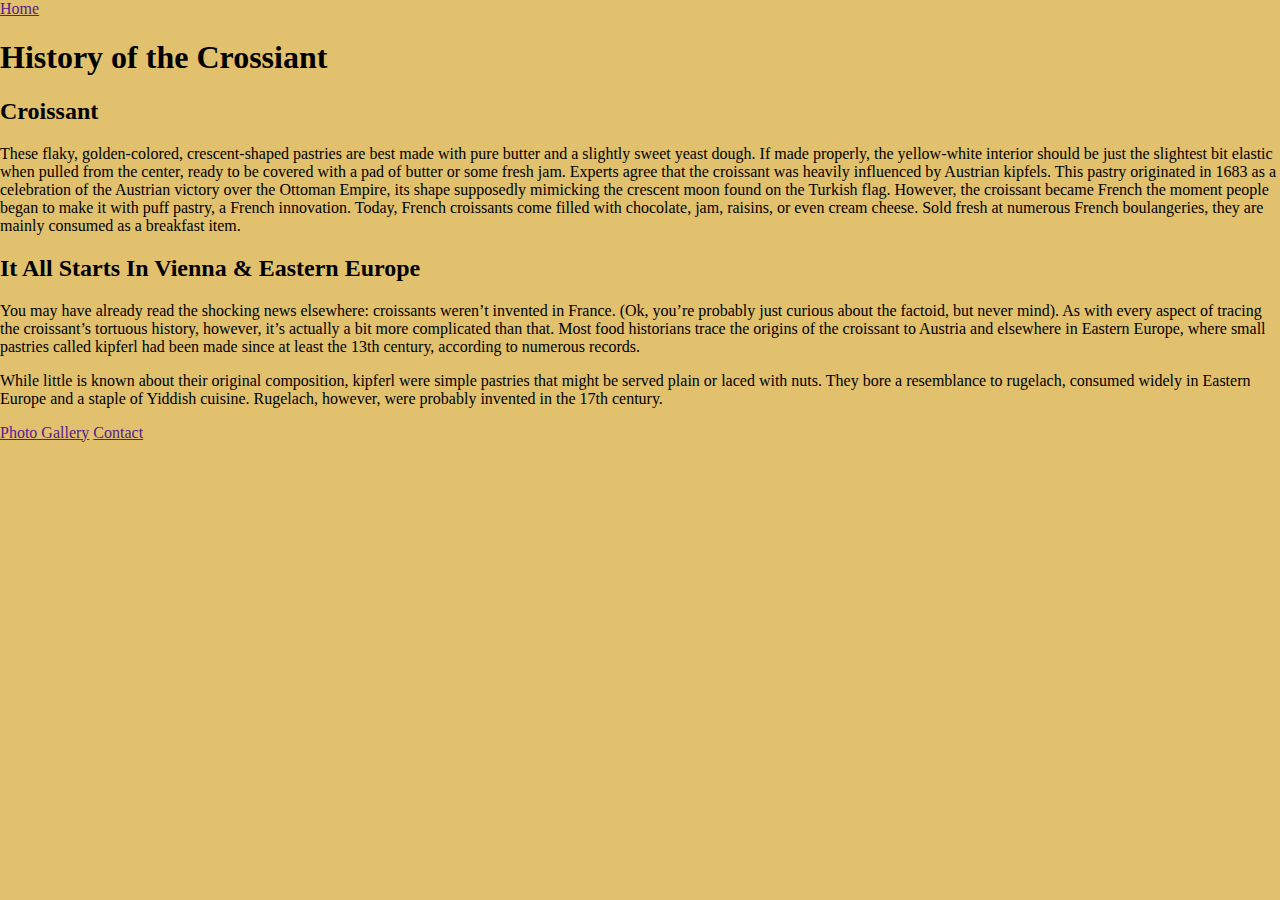
==== index.html @ feefa1d0 "added background color to the body and added anchor links to the web page" ====
<!DOCTYPE html>
<html lang="en">
  <head>
    <meta charset="UTF-8" />
    <meta http-equiv="X-UA-Compatible" content="IE=edge" />
    <meta name="viewport" content="width=device-width, initial-scale=1.0" />
    <link rel="stylesheet" href="/css/styles.css" />
    <title>About Crossiants</title>
  </head>
  <body>
    <a href="" class="home">Home</a>
    <h1>History of the Crossiant</h1>

    <h2>Croissant</h2>
    <p>
      These flaky, golden-colored, crescent-shaped pastries are best made with
      pure butter and a slightly sweet yeast dough. If made properly, the
      yellow-white interior should be just the slightest bit elastic when pulled
      from the center, ready to be covered with a pad of butter or some fresh
      jam. Experts agree that the croissant was heavily influenced by Austrian
      kipfels. This pastry originated in 1683 as a celebration of the Austrian
      victory over the Ottoman Empire, its shape supposedly mimicking the
      crescent moon found on the Turkish flag. However, the croissant became
      French the moment people began to make it with puff pastry, a French
      innovation. Today, French croissants come filled with chocolate, jam,
      raisins, or even cream cheese. Sold fresh at numerous French boulangeries,
      they are mainly consumed as a breakfast item.
    </p>

    <h2>It All Starts In Vienna & Eastern Europe</h2>
    <p>
      You may have already read the shocking news elsewhere: croissants weren’t
      invented in France. (Ok, you’re probably just curious about the factoid,
      but never mind). As with every aspect of tracing the croissant’s tortuous
      history, however, it’s actually a bit more complicated than that. Most
      food historians trace the origins of the croissant to Austria and
      elsewhere in Eastern Europe, where small pastries called kipferl had been
      made since at least the 13th century, according to numerous records.
    </p>

    <p>
      While little is known about their original composition, kipferl were
      simple pastries that might be served plain or laced with nuts. They bore a
      resemblance to rugelach, consumed widely in Eastern Europe and a staple of
      Yiddish cuisine. Rugelach, however, were probably invented in the 17th
      century.
    </p>
    <a href="" class="button">Photo Gallery</a>
    <a href="" class="button">Contact</a>
  </body>
</html>
---- css/styles.css ----
body {
  padding: 0;
  margin: 0;
  background: #e1c16e;
}
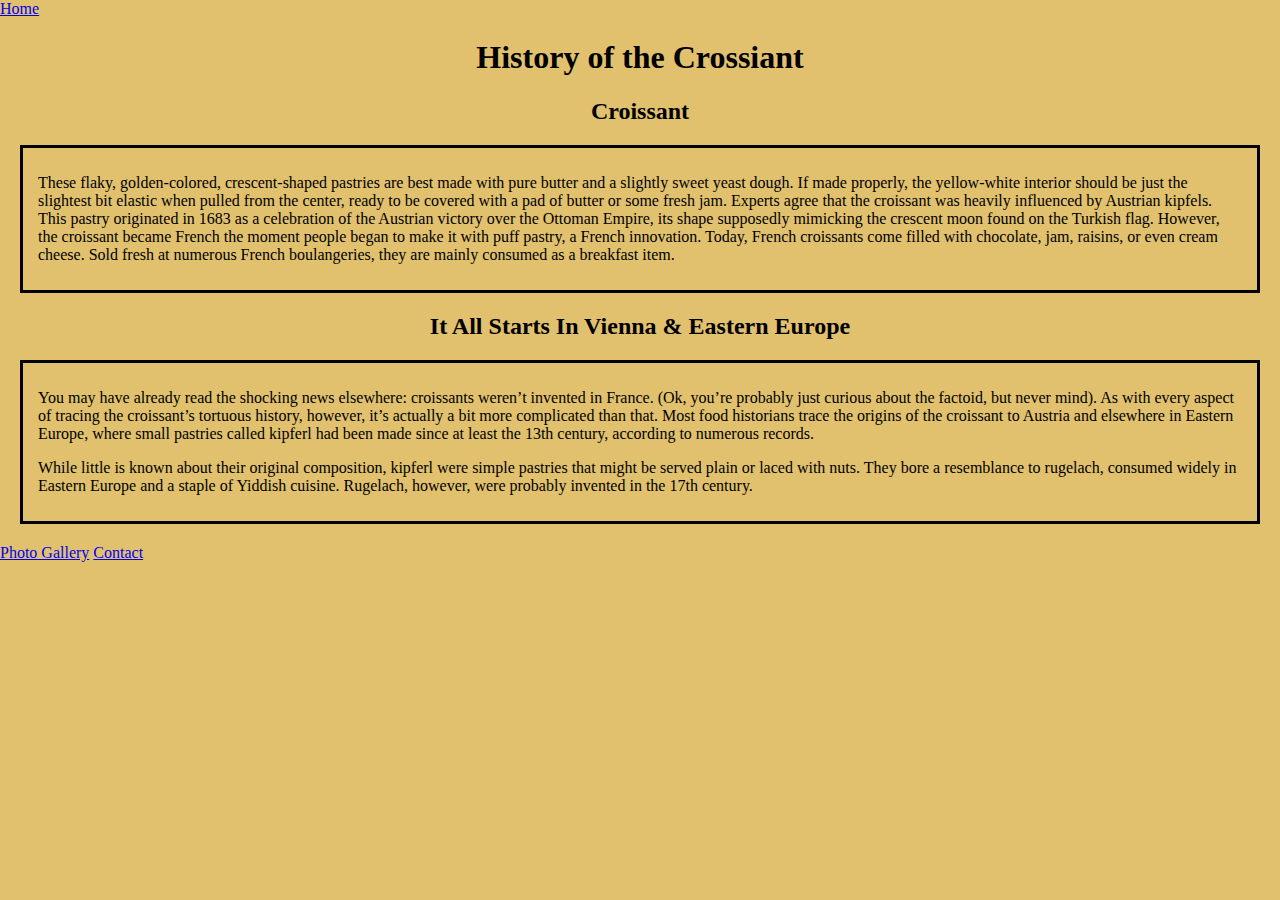
==== commit 35578d00: "added some containers to the paragraphs, added css border, margin and padding to the containers" ====
--- a/index.html
+++ b/index.html
@@ -8,44 +8,50 @@
     <title>About Crossiants</title>
   </head>
   <body>
-    <a href="" class="home">Home</a>
+    <a href="/index.html" class="home">Home</a>
     <h1>History of the Crossiant</h1>
 
     <h2>Croissant</h2>
-    <p>
-      These flaky, golden-colored, crescent-shaped pastries are best made with
-      pure butter and a slightly sweet yeast dough. If made properly, the
-      yellow-white interior should be just the slightest bit elastic when pulled
-      from the center, ready to be covered with a pad of butter or some fresh
-      jam. Experts agree that the croissant was heavily influenced by Austrian
-      kipfels. This pastry originated in 1683 as a celebration of the Austrian
-      victory over the Ottoman Empire, its shape supposedly mimicking the
-      crescent moon found on the Turkish flag. However, the croissant became
-      French the moment people began to make it with puff pastry, a French
-      innovation. Today, French croissants come filled with chocolate, jam,
-      raisins, or even cream cheese. Sold fresh at numerous French boulangeries,
-      they are mainly consumed as a breakfast item.
-    </p>
+    <div class="container">
+      <p>
+        These flaky, golden-colored, crescent-shaped pastries are best made with
+        pure butter and a slightly sweet yeast dough. If made properly, the
+        yellow-white interior should be just the slightest bit elastic when
+        pulled from the center, ready to be covered with a pad of butter or some
+        fresh jam. Experts agree that the croissant was heavily influenced by
+        Austrian kipfels. This pastry originated in 1683 as a celebration of the
+        Austrian victory over the Ottoman Empire, its shape supposedly mimicking
+        the crescent moon found on the Turkish flag. However, the croissant
+        became French the moment people began to make it with puff pastry, a
+        French innovation. Today, French croissants come filled with chocolate,
+        jam, raisins, or even cream cheese. Sold fresh at numerous French
+        boulangeries, they are mainly consumed as a breakfast item.
+      </p>
+    </div>
 
     <h2>It All Starts In Vienna & Eastern Europe</h2>
-    <p>
-      You may have already read the shocking news elsewhere: croissants weren’t
-      invented in France. (Ok, you’re probably just curious about the factoid,
-      but never mind). As with every aspect of tracing the croissant’s tortuous
-      history, however, it’s actually a bit more complicated than that. Most
-      food historians trace the origins of the croissant to Austria and
-      elsewhere in Eastern Europe, where small pastries called kipferl had been
-      made since at least the 13th century, according to numerous records.
-    </p>
 
-    <p>
-      While little is known about their original composition, kipferl were
-      simple pastries that might be served plain or laced with nuts. They bore a
-      resemblance to rugelach, consumed widely in Eastern Europe and a staple of
-      Yiddish cuisine. Rugelach, however, were probably invented in the 17th
-      century.
-    </p>
-    <a href="" class="button">Photo Gallery</a>
-    <a href="" class="button">Contact</a>
+    <div class="container">
+      <p>
+        You may have already read the shocking news elsewhere: croissants
+        weren’t invented in France. (Ok, you’re probably just curious about the
+        factoid, but never mind). As with every aspect of tracing the
+        croissant’s tortuous history, however, it’s actually a bit more
+        complicated than that. Most food historians trace the origins of the
+        croissant to Austria and elsewhere in Eastern Europe, where small
+        pastries called kipferl had been made since at least the 13th century,
+        according to numerous records.
+      </p>
+
+      <p>
+        While little is known about their original composition, kipferl were
+        simple pastries that might be served plain or laced with nuts. They bore
+        a resemblance to rugelach, consumed widely in Eastern Europe and a
+        staple of Yiddish cuisine. Rugelach, however, were probably invented in
+        the 17th century.
+      </p>
+    </div>
+    <a href="/photo-gallery.html" class="button">Photo Gallery</a>
+    <a href="/contact.html" class="button">Contact</a>
   </body>
 </html>
--- a/css/styles.css
+++ b/css/styles.css
@@ -3,3 +3,14 @@
   margin: 0;
   background: #e1c16e;
 }
+
+h1,
+h2 {
+  text-align: center;
+}
+
+.container {
+  border: 3px solid black;
+  margin: 20px 20px;
+  padding: 10px 15px;
+}
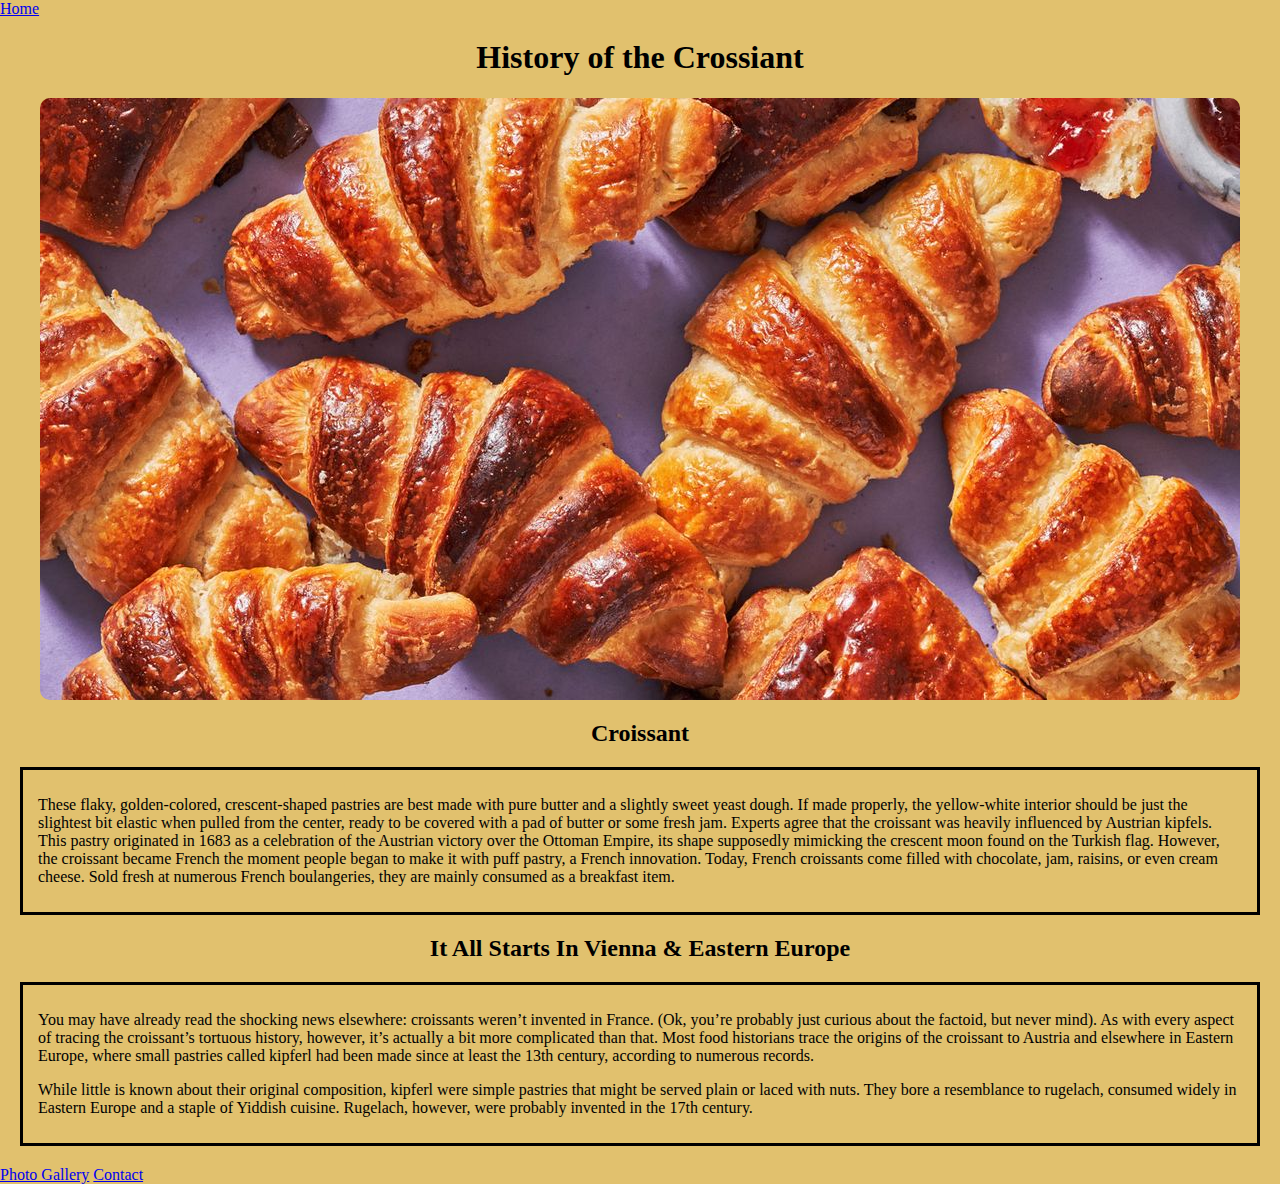
==== commit a9c6df4a: "added hero image of crossiant and added css styles to it" ====
--- a/index.html
+++ b/index.html
@@ -10,6 +10,12 @@
   <body>
     <a href="/index.html" class="home">Home</a>
     <h1>History of the Crossiant</h1>
+
+    <img
+      src="/images/crossiant-1.jpg"
+      alt="A selection of buttery croissants"
+      class="hero-image"
+    />
 
     <h2>Croissant</h2>
     <div class="container">
--- a/css/styles.css
+++ b/css/styles.css
@@ -14,3 +14,9 @@
   margin: 20px 20px;
   padding: 10px 15px;
 }
+
+.hero-image {
+  display: block;
+  margin: 10px auto;
+  border-radius: 10px;
+}
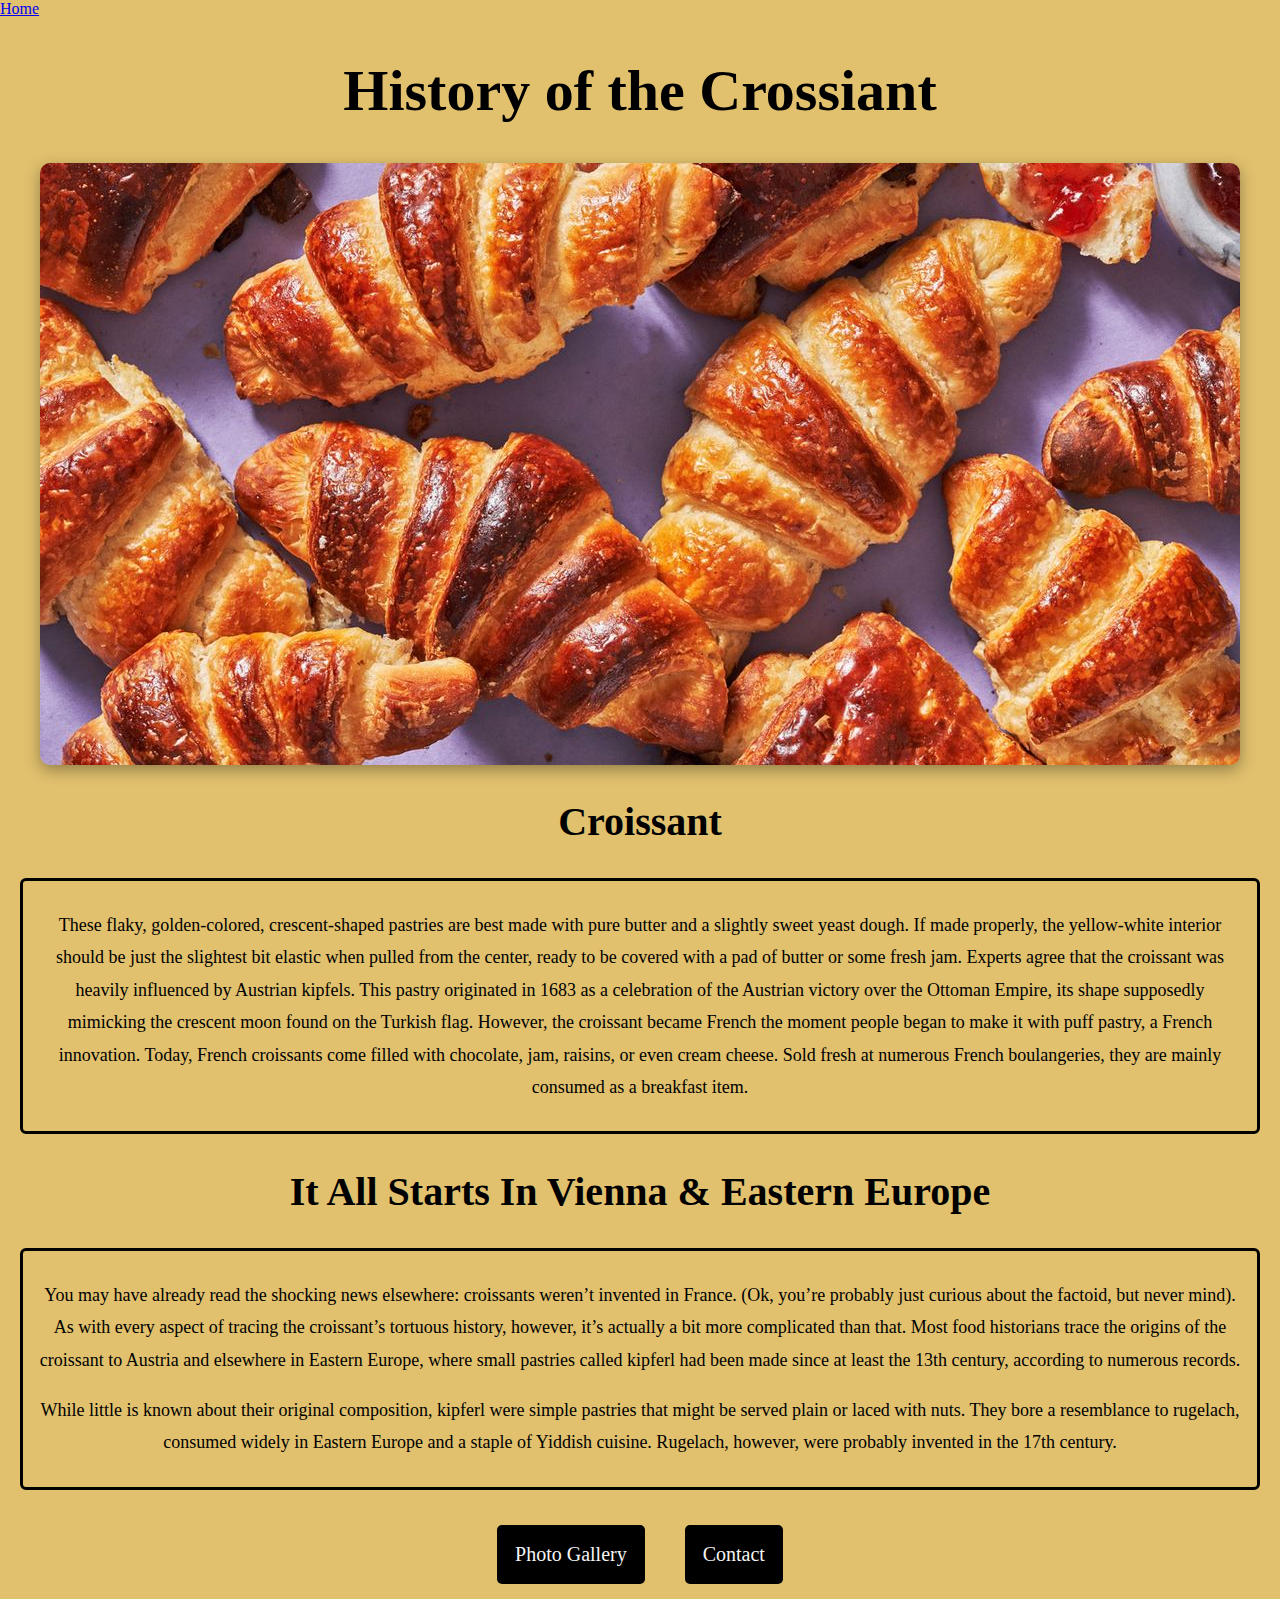
==== commit 5e28e48f: "Added flex to align my anchor to the center and added css styling to the contact and photo gallery b" ====
--- a/index.html
+++ b/index.html
@@ -57,7 +57,9 @@
         the 17th century.
       </p>
     </div>
-    <a href="/photo-gallery.html" class="button">Photo Gallery</a>
-    <a href="/contact.html" class="button">Contact</a>
+    <div class="button-container">
+      <a href="/photo-gallery.html" class="button">Photo Gallery</a>
+      <a href="/contact.html" class="button">Contact</a>
+    </div>
   </body>
 </html>
--- a/css/styles.css
+++ b/css/styles.css
@@ -9,8 +9,24 @@
   text-align: center;
 }
 
+h1 {
+  font-size: 58px;
+}
+
+h2 {
+  font-size: 40px;
+}
+
+p {
+  font-size: 18px;
+  font-weight: 400;
+  text-align: center;
+  line-height: 1.8;
+}
+
 .container {
   border: 3px solid black;
+  border-radius: 6px;
   margin: 20px 20px;
   padding: 10px 15px;
 }
@@ -19,4 +35,20 @@
   display: block;
   margin: 10px auto;
   border-radius: 10px;
+  box-shadow: rgba(0, 0, 0, 0.35) 0px 5px 15px;
 }
+
+.button-container {
+  display: flex;
+  justify-content: center;
+}
+
+.button {
+  font-size: 20px;
+  color: whitesmoke;
+  background: black;
+  border-radius: 5px;
+  padding: 18px;
+  margin: 15px 20px;
+  text-decoration: none;
+}
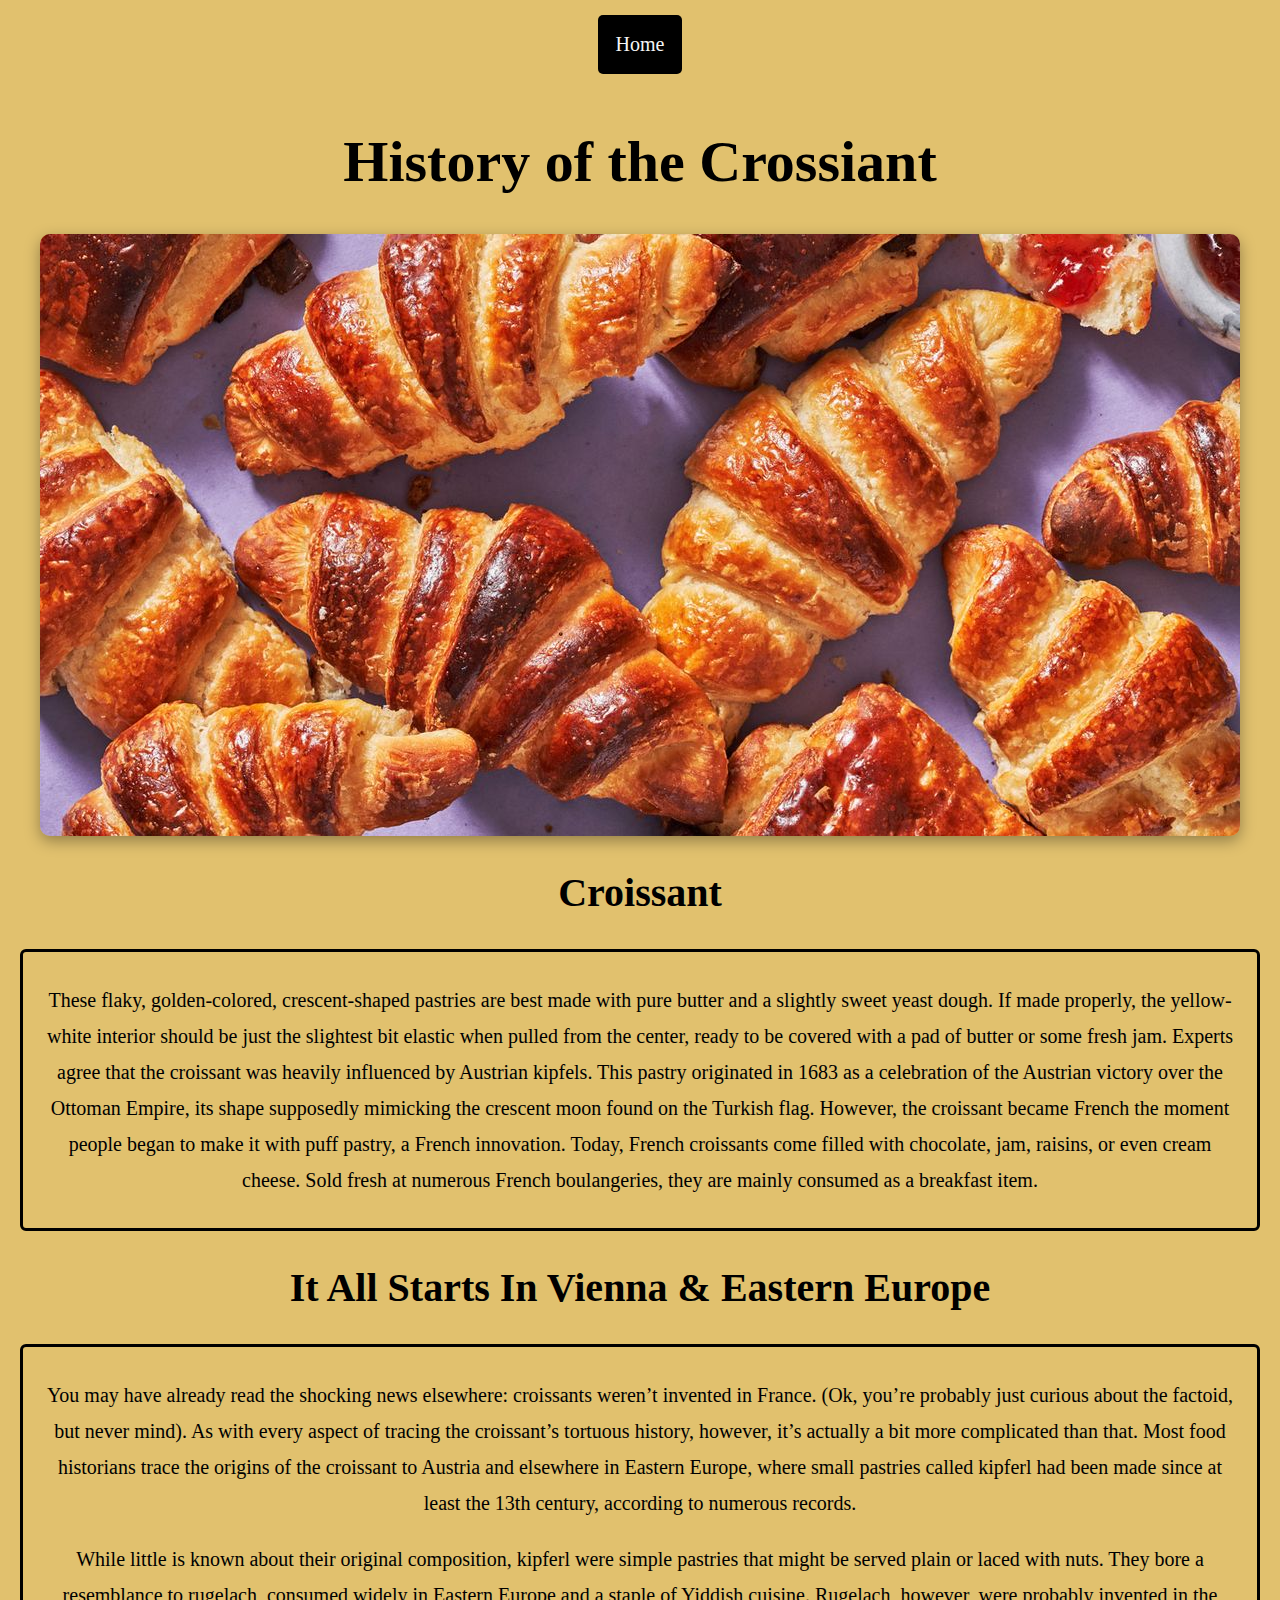
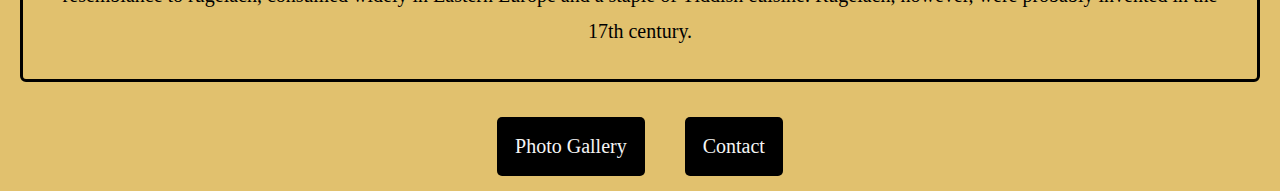
==== commit 509eb907: "added the same css button styling to the home button" ====
--- a/index.html
+++ b/index.html
@@ -8,7 +8,10 @@
     <title>About Crossiants</title>
   </head>
   <body>
-    <a href="/index.html" class="home">Home</a>
+    <div class="home-container">
+      <a href="/index.html" class="home">Home</a>
+    </div>
+
     <h1>History of the Crossiant</h1>
 
     <img
--- a/css/styles.css
+++ b/css/styles.css
@@ -18,9 +18,10 @@
 }
 
 p {
-  font-size: 18px;
+  font-size: 20px;
   font-weight: 400;
   text-align: center;
+  padding: 0 8px;
   line-height: 1.8;
 }
 
@@ -38,12 +39,18 @@
   box-shadow: rgba(0, 0, 0, 0.35) 0px 5px 15px;
 }
 
+.home-container {
+  display: flex;
+  justify-content: center;
+}
+
 .button-container {
   display: flex;
   justify-content: center;
 }
 
-.button {
+.button,
+.home {
   font-size: 20px;
   color: whitesmoke;
   background: black;
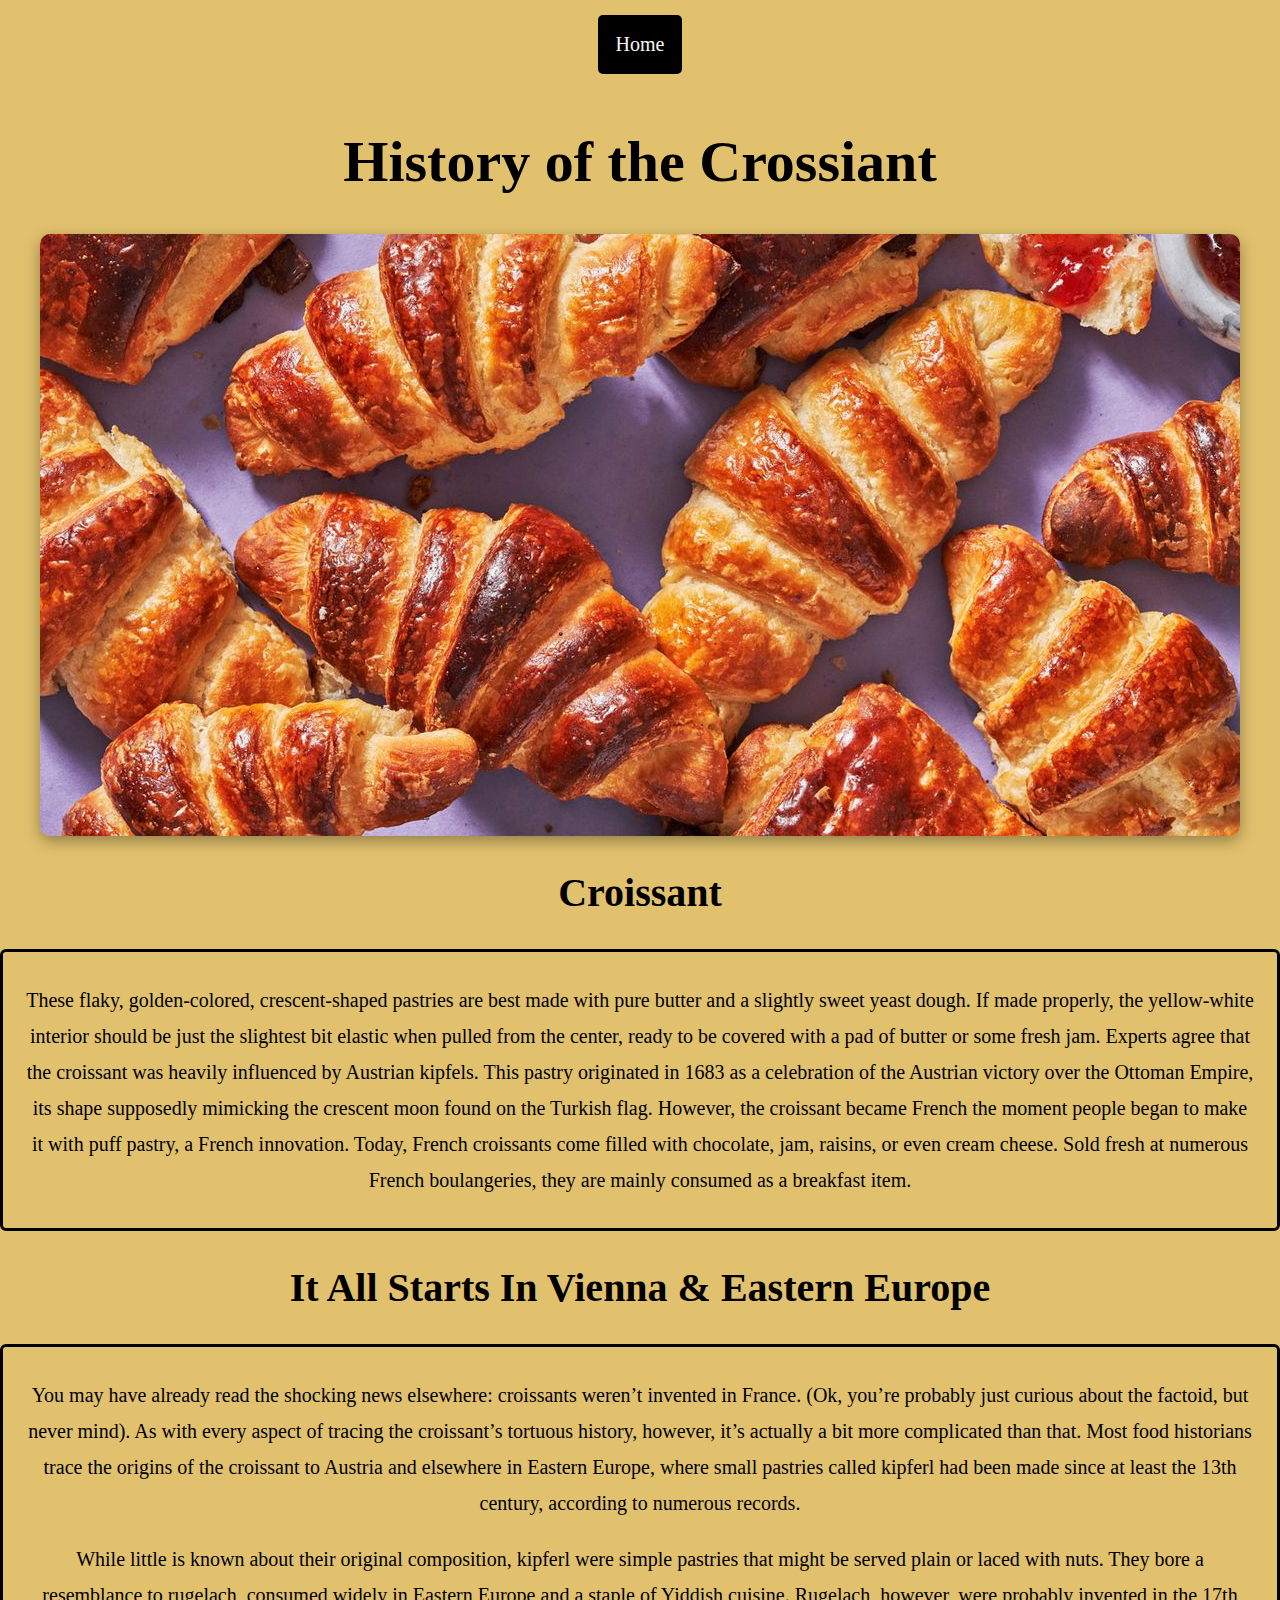
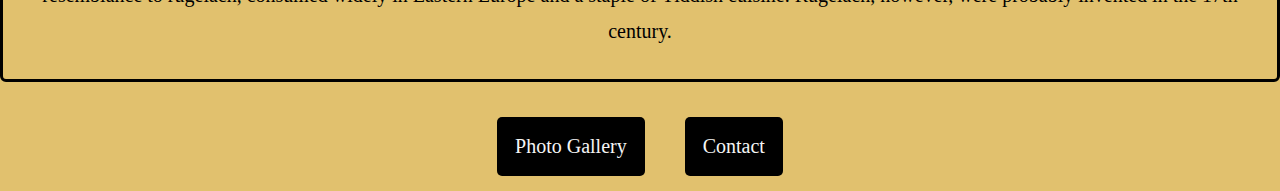
==== commit a589ed54: "added and deleted crossiant images and styled the buttons for the photo gallery page, added bootstra" ====
--- a/index.html
+++ b/index.html
@@ -4,6 +4,12 @@
     <meta charset="UTF-8" />
     <meta http-equiv="X-UA-Compatible" content="IE=edge" />
     <meta name="viewport" content="width=device-width, initial-scale=1.0" />
+    <link
+      href="https://cdn.jsdelivr.net/npm/bootstrap@5.3.0-alpha1/dist/css/bootstrap.min.css"
+      rel="stylesheet"
+      integrity="sha384-GLhlTQ8iRABdZLl6O3oVMWSktQOp6b7In1Zl3/Jr59b6EGGoI1aFkw7cmDA6j6gD"
+      crossorigin="anonymous"
+    />
     <link rel="stylesheet" href="/css/styles.css" />
     <title>About Crossiants</title>
   </head>
--- a/css/styles.css
+++ b/css/styles.css
@@ -16,6 +16,10 @@
 h2 {
   font-size: 40px;
 }
+h3 {
+  text-align: center;
+  font-size: 30px;
+}
 
 p {
   font-size: 20px;
@@ -28,13 +32,13 @@
 .container {
   border: 3px solid black;
   border-radius: 6px;
-  margin: 20px 20px;
+  margin: 20px auto;
   padding: 10px 15px;
 }
 
 .hero-image {
   display: block;
-  margin: 10px auto;
+  margin: 20px auto;
   border-radius: 10px;
   box-shadow: rgba(0, 0, 0, 0.35) 0px 5px 15px;
 }
@@ -59,3 +63,9 @@
   margin: 15px 20px;
   text-decoration: none;
 }
+
+.photos {
+  margin-top: 15px;
+  border-radius: 20px;
+  box-shadow: rgba(0, 0, 0, 0.35) 0px 5px 15px;
+}
